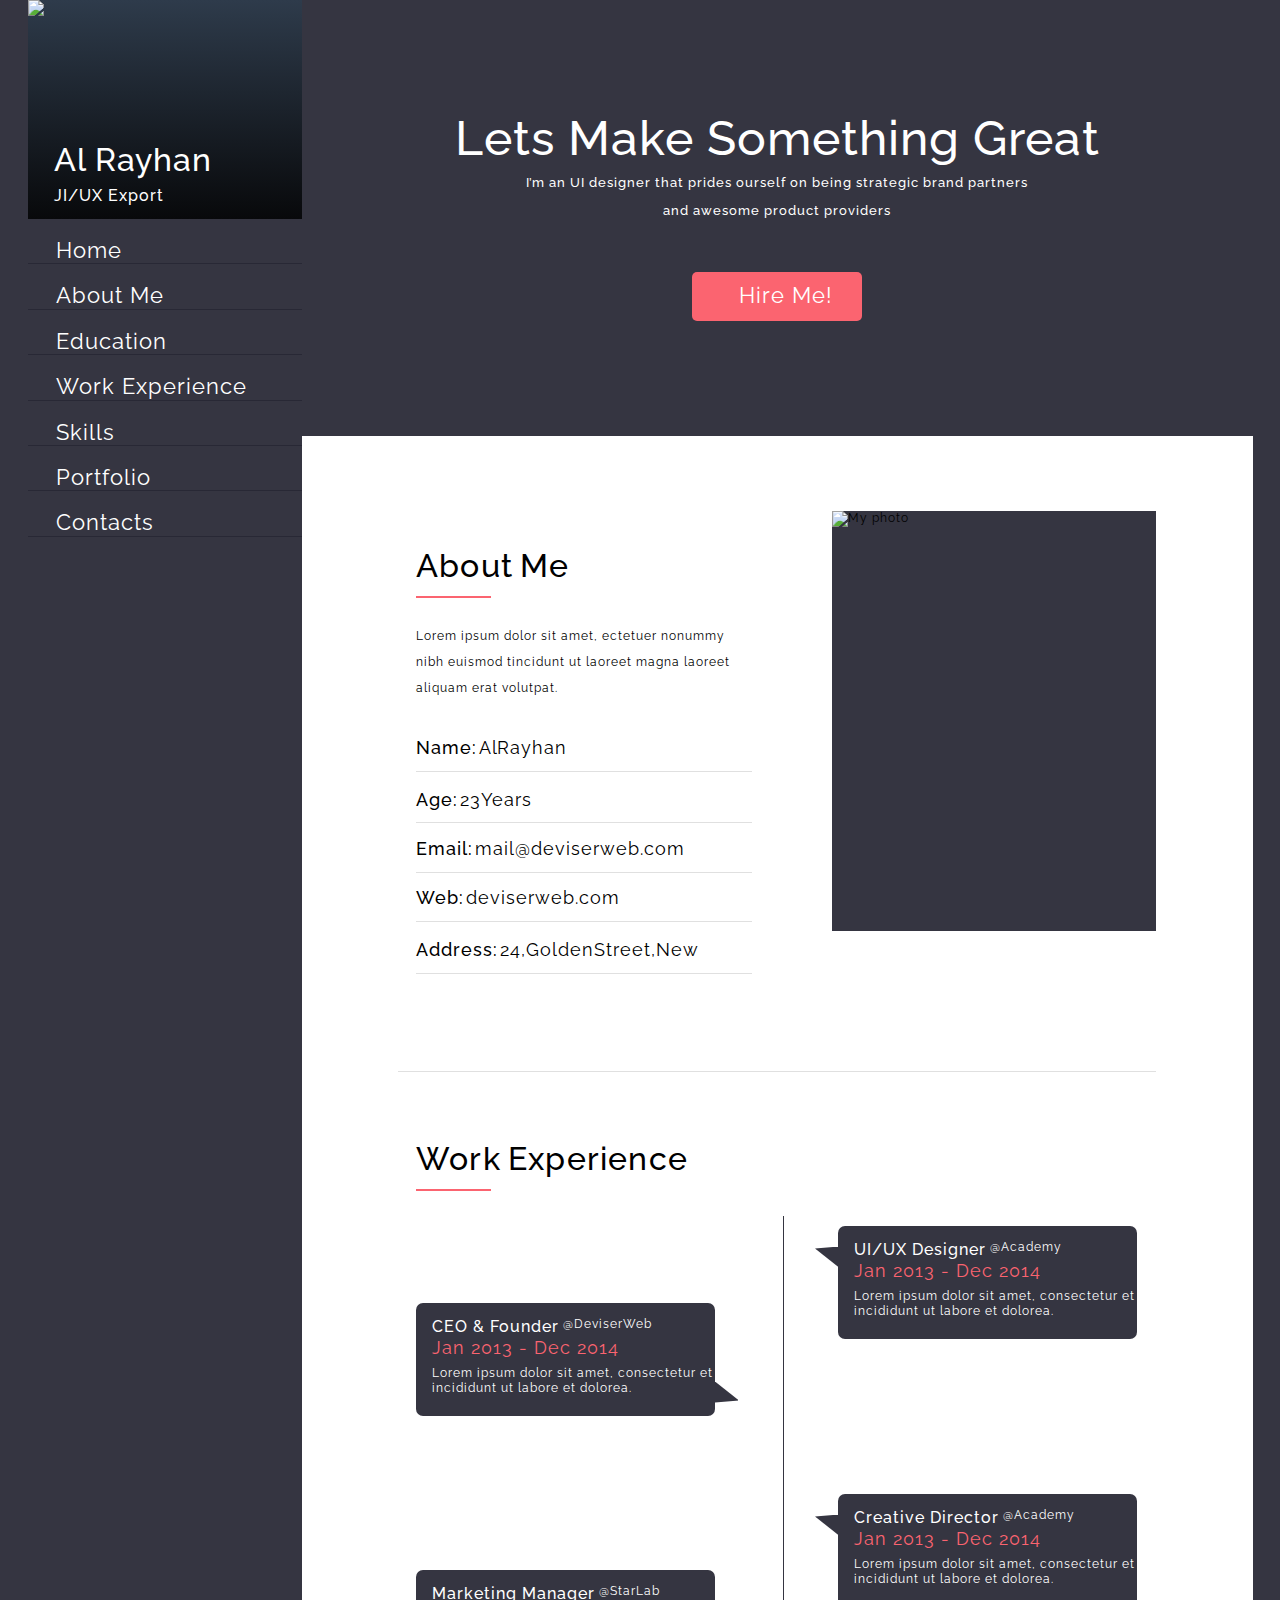
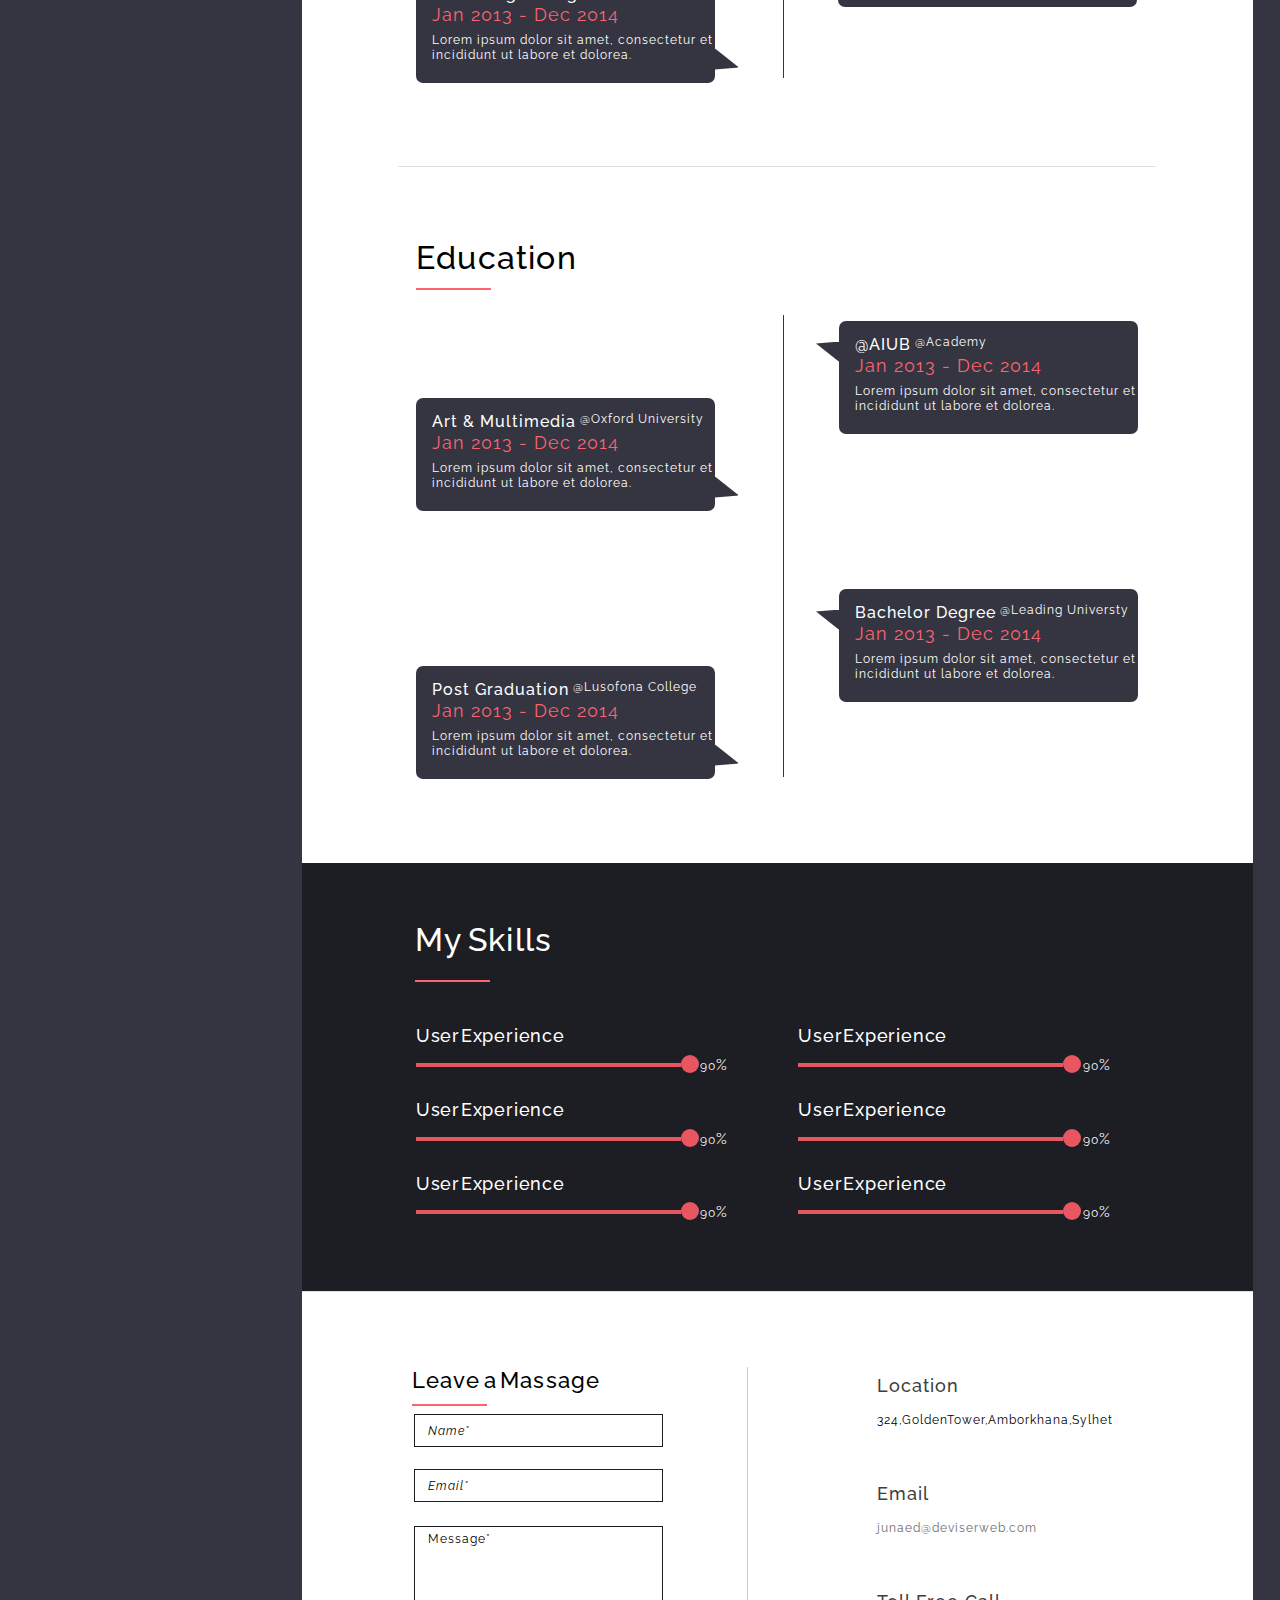
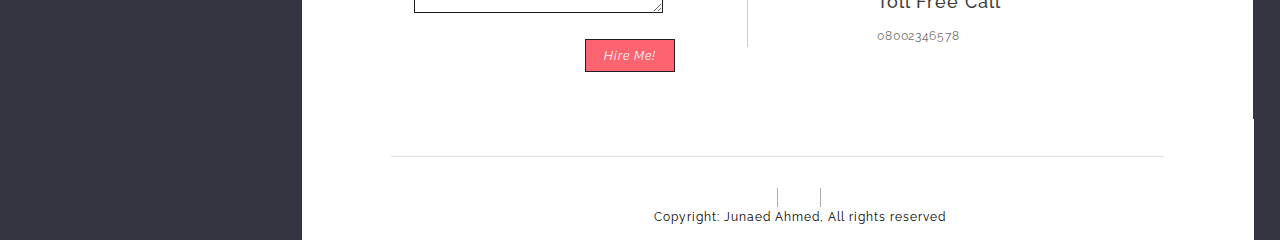
==== cvresume-web/index.html @ 5382ade7 "Beginning wors by django: been created the db on postgrest. The START WORK BACKEND" ====
<!DOCTYPE HTML>
<html xmlns="http://www.w3.org/1999/xhtml" lang='ru'>
<head>
	<meta charset="UTF-8">
	<meta name="viewport" content="width=device-width, initial-scale=1.0, max-scale=1.0, user-scalable=0" />
	<meta name="HandheldFriendly" content="true">


	<title>The name site</title>
<!--	<script src="https://ajax.googleapis.com/ajax/libs/jquery/3.6.0/jquery.min.js"></script>-->
	<script src="/site/cvresume-web/js/jquery-3.6.1.min.js"></script>

	<link href="https://fonts.googleapis.com/css2?family=Raleway:ital,wght@0,100;0,200;0,300;0,400;0,500;0,600;0,700;0,800;0,900;1,100;1,200;1,300;1,400;1,500;1,600;1,700;1,800;1,900&display=swap" rel="stylesheet">
	<link rel="stylesheet" href="/site/cvresume-web/css/nulstyle-dist.css" type='text/css'> <!-- Zero style -->
	<link rel="stylesheet" href="/site/cvresume-web/css/style-dist.css" type='text/css'> <!-- Common style -->
	<link rel="stylesheet" href="/site/cvresume-web/css/screen-style-dist.css" type='text/css'> <!-- media a screen's size style -->


   	<!--	«IE=EmulateIE8» -->
	<!--	 «IE» -->
	<link rel="stylesheet" href="/site/cvresume-web/css/ie-style.css" media="all" > <!--The browswr's IE style -->


	<meta http-equiv= "X-UA-Compatible" content="IE-edge">
	<!-- [if lte IE8] -->
<!-- 8% 0%, 0% 10%, 40% 50%, 0% 99%, 16% 100%, 46% 60%, 85% 100%, 100% 85%, 52% 47%, 100% 15%, 100% 0%, 50% 30	 -->

	
   <script src="/site/cvresume-web/js/functions.js"></script>
</head>
<body>
<div>
   <script>
  
   </script>
   
	<aside id="sidbar">
		<div>
			<img class="main_preview" src="/site/cvresume-web/img/foto.png">
			<div class=""></div>
			<h2>Al Rayhan</h2>
         <h4>JI/UX Export</h4>
		</div>
		<nav class="sidbar_mobile__noactive">
			<ul>
				<li class="nav"><a href="/site/cvresume-web/portfolio_group/index.html" >Home</a></li>
				<li class="nav"><a href="/site/cvresume-web/portfolio_group/index.html" >About Me</a></li>
				<li class="nav"><a href="/site/cvresume-web/portfolio_group/index.html" >Education</a></li>
				<li class="nav"><a href="/site/cvresume-web/portfolio_group/index.html" >Work Experience</a></li>
				<li class="nav"><a href="/site/cvresume-web/portfolio_group/index.html" >Skills</a></li>
				<li class="nav"><a href="/site/cvresume-web/portfolio_group/index.html" >Portfolio</a></li>
				<li class="nav"><a href="/site/cvresume-web/portfolio_group/index.html" >Contacts</a></li>
			</ul>
		</nav>
	</aside>
	<header>
		<h1>Lets Make Something Great</h1>
		<h2>I’m an UI designer that prides ourself on being strategic brand partners and awesome product providers</h2>
		<div><a href="/site/cvresume-web/portfolio_group/index.html">Hire Me!</a></div>
	</header>
	<div class = "main">
		<main>
			<section>
				<div>
					<h2>About Me</h2>
					<div>Lorem ipsum dolor sit amet, ectetuer nonummy nibh euismod tincidunt ut laoreet  magna  laoreet  aliquam erat volutpat.</div>
					<div>
						<ul>
							<li class="title"><h3>Name:</h3><span>Al Rayhan</span></li>
							<li class="title"><h3>Age:</h3><span>23</span><span>Years</span></li>
							<li class="title"><h3>Email:</h3><span>mail@deviserweb.com</span></li>
							<li class="title"><h3>Web:</h3><span>deviserweb.com</span></li>
							<li class="title"><h3>Address:</h3><span>24, Golden Street, New</span></li>
						</ul>
					</div>
				</div>
				<div>
					<img src="/site/cvresume-web/portfolio_group/index.html" alt="My photo" />
				</div>
			</section>
			<section>
				<h2>Work Experience</h2>
				<div>
					<ul>
						<li class="workNme">
							<h4>CEO & Founder</h4>
							<span>@DeviserWeb</span>
							<div class="workDate">Jan 2013 - Dec 2014</div>
							<div>Lorem ipsum dolor sit amet, consectetur et incididunt ut labore et dolorea.</div>
						</li>
					</ul>
					<ul>
						<li class="workNme">
							<h4>Marketing Manager</h4>
							<span>@StarLab</span>
							<div class="workDate">Jan 2013 - Dec 2014</div>
							<div>Lorem ipsum dolor sit amet, consectetur et incididunt ut labore et dolorea.</div>
						</li>
					</ul>
				</div>
				<div>
					<ul>
						<li class="workNme">
							<h4>UI/UX Designer</h4>
							<span>@Academy</span>
							<div class="workDate">Jan 2013 - Dec 2014</div>
							<div>Lorem ipsum dolor sit amet, consectetur et incididunt ut labore et dolorea.</div>
						</li>
					</ul>
					<ul>
						<li class="workNme">
							<h4>Creative Director</h4>
							<span>@Academy</span>
							<div class="workDate">Jan 2013 - Dec 2014</div>
							<div>Lorem ipsum dolor sit amet, consectetur et incididunt ut labore et dolorea.</div>
						</li>
					</ul>
				</div>

			</section>
			<section>
				<h2>Education</h2>
				<div>
					<ul>
						<li class="workNme">
							<h4>Art & Multimedia</h4>
							<span>@Oxford University</span>
							<div class="workDate">Jan 2013 - Dec 2014</div>
							<div>Lorem ipsum dolor sit amet, consectetur et incididunt ut labore et dolorea.</div>
						</li>
					</ul>
					<ul>
						<li class="workNme">
							<h4>Post Graduation</h4>
							<span>@Lusofona College</span>
							<div class="workDate">Jan 2013 - Dec 2014</div>
							<div>Lorem ipsum dolor sit amet, consectetur et incididunt ut labore et dolorea.</div>
						</li>
					</ul>
				</div>
				<div>
					<ul>
						<li class="workNme">
							<h4>@AIUB</h4>
							<span>@Academy</span>
							<div class="workDate">Jan 2013 - Dec 2014</div>
							<div>Lorem ipsum dolor sit amet, consectetur et incididunt ut labore et dolorea.</div>
						</li>
					</ul>
					<ul>
						<li class="workNme">
							<h4>Bachelor Degree</h4>
							<span>@Leading Universty</span>
							<div class="workDate">Jan 2013 - Dec 2014</div>
							<div>Lorem ipsum dolor sit amet, consectetur et incididunt ut labore et dolorea.</div>
						</li>
					</ul>
				</div>

			</section>

			<section>
				<h2>My Skills</h2>
				<div class="dataSkills">
					<ul>
						<li class="skill">
							<h3>User Experience</h3>
							<div>
								<div class="line">
									<div class="percent">90</div>
									<div class="liner"></div>
								</div>
							</div>
						</li>
						<li class="skill">
							<h3>User Experience</h3>
							<div>
								<div class="line">
									<div class="percent">90</div>
									<div class="liner"></div>
								</div>
							</div>
						</li>
						<li class="skill">
							<h3>User Experience</h3>
							<div>
								<div class="line">
									<div class="percent">90</div>
									<div class="liner"></div>
								</div>
							</div>
						</li>

					</ul>
				</div>
				<div class="dataSkills">
					<ul>
						<li class="skill">
							<h3>User Experience</h3>
							<div>
								<div class="line">
									<div class="percent">90</div>
									<div class="liner"></div>
								</div>
							</div>
						</li>
						<li class="skill">
							<h3>User Experience</h3>
							<div>
								<div class="line">
									<div class="percent">90</div>
									<div class="liner"></div>
								</div>
							</div>
						</li>
						<li class="skill">
							<h3>User Experience</h3>
							<div>
								<div class="line">
									<div class="percent">90</div>
									<div class="liner"></div>
								</div>
							</div>
						</li>

					</ul>
				</div>
			</section>
			<section>
				<div>
					<div class="contacts-group">
						<h2>Leave a Massage</h2>
						<form class='Leave-group'>
							<div>
								<input id='username' name='username' type='text'value='Name*' maxlenght='20' reguired='reduired' >
							</div>
							<div>
								<input id='user-email' name='user-email' type='email' placeholder='name-email@damain.com' value='Email*' maxlenght='20' reguired='reduired' placeholder='Please, inter the your @-email. It is compulsory field.'>
							</div>
							<div>
								<textarea id='userMessage' name='user-message' wrap='soft' rows='10' cols="45" reguired='reduired'>Message*</textarea>
							</div>
							<div>
								<input type='button'  name='button' value='Hire Me!'>
							</div>

						</form>
					</div>
					<div class="contacts-group">
						<div>
							<h3>Location</h3>
							<div id='Location'>324, Golden Tower, Amborkhana, Sylhet</div>
						</div>
						<div>
							<h3>Email</h3>
							<div id='email'><a href='email:junaed@deviserweb.com'>junaed@deviserweb.com</a></div>
						</div>
						<div>
							<h3>Toll Free Call</h3>
							<div id='Location'><a href='tel:0800 234 6578'>0800 234 6578</a></div>
						</div>

					</div>
				</div>
			</section>
		</main>
	</div>


	<footer>
		<div>
			<div>
				<a href='/#01'></a>
				<a href='/#01'></a>
				<a href='/#01'></a>
			</div>
			<p>Copyright: Junaed Ahmed, All rights reserved</p>
		</div>
	</footer>
</div>

</body>
</html>
---- site/cvresume-web/css/nulstyle-dist.css ----
@viewport{width: device-width;}
#body, footer {/* width: 1920px; *//* margin:0 auto; *//* max-width: 1170px; */display: flex;flex-direction: column; justify-content: center;/* align-items: center; */}

/* sbros stilei */
* { box-sizing: border-box;  -moz-box-sizing: border-box; border:0; margin:0; border:0; padding:0; letter-spacing:1px}
#body *{}
html, body, div, object, ifreine, h1, h2, h3, h4, h5, h6, p, blockquote, pre, a, addr, acronym, address, big, cite, code, del, dfn, em, img, ins, kbd, q, s, samp, small, strike, strong, sub, sup, tt, var, b, u, i, center, dl, dt, ol, ul, li, fieldset, form, ladel, legent, table, caption, tbody, tfoot, thead, tr,  th, td, article, aside, canvas, details, embed, figure, figcapcion, footer,  header, hgroup, menu, var, output, ruby, time, mark, audio, video, select, input, textarea{margin:0; padding:0; border:0px; vertical-align:baseline;-moz-sizing:content-box;  position: relative; vertical-align:top; font-family:'Raleway', sans-serif, 'Arial', 'sans-serif', 'Helvetica'; font-size: 12px;}



button, input[type='submit'], input[type='button'], input[type='reset'], a {cursor:pointer;}

div, article, aside, details, figcapcion, figure, header, hgroup, menu, nav, section, li{display:block; }
body{line-height:1.2; width:100%; position: static;}

table{border-collapse:collapse; border-spacing:0;}
ol{padding-left:0; list-style: decimal;}
ul{padding-left:0; list-style: square;}

blockquote,q {quotes:none;}
blockquote:before, blockquote:after, q:before, q:after{content: ''; content:none;}

ul li{list-style-type: none;}
*{zoom:1}


h1{font-size:48px; font-weight: 500;}
h2{font-size:32px;font-weight: 500;}
h3{font-size:18px;font-weight: 500;}
h4{font-size:16px;font-weight: 500;}
h5{font-size:14px;font-weight: 500;}

#contant li{padding: 0 10px 20px 20px;}

div.menu{display: none;}
---- site/cvresume-web/css/style-dist.css ----
/* The common body-style - start */

body{ background-color:#353541; padding:0; margin:0;}
body> div{    display: table;}
body > div {max-width: 1225px;width: inherit;margin: 0 auto;position: relative;padding-bottom: 121px;}
aside, header, .main {display: table-cell;}
/* The common body-style - End */
/* THe sidbar-style - start */
#sidbar{width: 274px;height:inherit;float: none;clear:both;}
#sidbar > div {background-color:  #2e3b4b;background: -webkit-gradient(linear, left top, left bottom, from(#2e3b4b), to(#08090b));background: linear-gradient(to bottom, #2e3b4b, #08090b);min-height:219px;position: relative; /* background: no-repeat umg='/img/foto.png';*/}
#sidbar > div > div{display: none; background-color:#09e712;width:18px;height:18px;left: 46px;top: 33px;
-webkit-clip-path:
polygon
(0px 1px, 1px 0px, 10.1px 8px, 17px 0px, 15px 1px, 19px 0px, 11px 9px, 18px 18px, 16px 18px, 10px 11px,2px 18px, 0px 18px, 9px 9px);clip-path: polygon(0px 1px, 1px 0px, 10.1px 8px, 17px 0px, 15px 1px, 19px 0px, 11px 9px, 18px 18px, 16px 18px, 10px 11px,2px 18px, 0px 18px, 9px 9px);}
#sidbar > div h4, #sidbar > div h2 {color:#fff;position:absolute;bottom: 14px;left: 26px;}
#sidbar > div h2{bottom: 40px;}
#sidbar nav li { padding: 18px 0 0 28px; min-height: 42px; border-bottom: #282835 1px solid; }
nav li a {font-size:22px;color:#fff;text-decoration: none;}
nav li a:hover{text-decoration: underline; color:#fb6470;}
/* THe sidbar-style - End */
/* THe header-style - start */
header, .main, footer{max-width: 952px;width:inherit;clear:both;padding:0;margin:0;float: right;}
header {padding-top: 110px;padding-bottom: 115px;}
header h1, header h2 {text-align: center;color: #fff;}
header h1{margin-bottom: 1px;}
header h2{font-size: 13px;display: block;margin: 0 auto;max-width: 502px;width: inherit;line-height: 28px;margin-bottom: 47px;}
header > div {display: block;margin: 0 auto;width: 170px;height: 49px;border-radius: 5px;background-color: #fb6470;}
header > div a {display:block;padding: 10px 0 0 47px;height:inherit;width:inherit;font-size:22px;text-decoration: none;
color: #fff;}
header > div a:hover{text-decoration:underline;}
/* THe header-style - End */
/*The main contant on the page - start */
.main{padding-top: 75px; background-color: #fff; text-align: center;}
main section, footer > div {max-width: 758px;width: 100%;margin: 0 auto;float: none;clear: both;display: block;height: 100%;text-align: left;}
main section:first-of-type{max-height: 550px;height:100%;display: inline-block;padding-bottom: 80px;border: 0; margin-bottom: 68.3px;}
.main main section {border-bottom: 1px #e0e0e0 solid;display: table;}
.main main section:nth-of-type(3){border-bottom: 0;border-bottom: initial;}
main section:first-child > div {/* width: 45%; */display: inline-block;float: left;/* clear: both; */}
main section:first-child > div:nth-child(1){padding: 36px 0px 0 18px;float: left;max-width: 354px;display: table-cell;}
main section:first-child > div:nth-child(2){/* display: inline-block; */float:right;width: 100%;/* height: 100%; *//* text-align: center; *//* padding-left: 41px; */background-color: #353541;max-width: 324px;max-height: 464px;/* display: inline-block; */height: 100%;display: table-cell;}
main section:first-child > div:nth-child(2) img {width: inherit; height: 420px;display: block;}
section h2 {display: block;float: none;clear: both;letter-spacing: 1.2px;margin-bottom: 36px;word-spacing: -2px;float: none; }
section h2:after {content: '';width: 75px;height: 2px;background-color: #fb6470;display:block;top:11px;position:relative;}
main section:first-child > div:nth-child(1) > div:nth-of-type(1){line-height: 26px;margin-bottom: 36px;}
main section:first-child > div:nth-child(1) > div:nth-of-type(2) ul li{border:0px;border-bottom:1px #e0e0e0 solid;padding-bottom: 12px;margin-bottom: 17px;}
main section:first-child > div:nth-child(1) > div:nth-of-type(2) ul li:nth-of-type(2){margin-bottom: 15px;}
main section:first-child > div:nth-child(1) > div:nth-of-type(2) ul li:nth-of-type(3) { margin-bottom: 14.7px; }
main section:first-child > div:nth-child(1) > div:nth-of-type(2) ul li > * {display:inline-block;}
main section:first-child > div:nth-child(1) > div:nth-of-type(2) ul li > h3{margin-right: 6px;}
main section:first-child > div:nth-child(1) > div:nth-of-type(2) ul li > span{font-size:18px;}
main section:first-child > div:nth-child(1) > div:last-of-type ul li > h3{margin-right: 2px;color: #000;font-weight: 500;}
main section:first-child > div:nth-child(1) > div:last-of-type ul li > span{word-spacing: -6px;}
/* Work Experience, Education - start*/
main section:nth-of-type(2), main section:nth-of-type(3), main section:nth-of-type(4){padding: 0px 0 0 18px;display: block;min-height: 627px;}
main section:nth-of-type(2){margin-bottom: 72px;}
main section:nth-of-type(3){margin-bottom: 0;margin-bottom: initial;min-height: 624px;}
main section:nth-of-type(2) > div, main section:nth-of-type(3) > div{position: relative;min-height: 462px;max-width: 368px;display: inline-block;width: 100%;float: left;}
main section:nth-of-type(2) > div:first-of-type, main section:nth-of-type(3) > div:first-of-type{border-right: 1px #353541 solid;}
main section:nth-of-type(2) > div ul, main section:nth-of-type(3) > div ul{position:relative; display:inline-block}
main section:nth-of-type(2) > div ul, main section:nth-of-type(3) > div ul{position: absolute;}
main section:nth-of-type(2) > div ul{top: 87px;left:0;}
main section:nth-of-type(3) > div ul:first-of-type{top: 83px;left:0;}
main section:nth-of-type(2) > div ul:nth-of-type(2), main section:nth-of-type(3) > div ul:nth-of-type(2){left:0; top:200px}
main section:nth-of-type(2) > div ul:nth-of-type(2){top: 354px;right:0;}
main section:nth-of-type(3) > div ul:nth-of-type(2){top: 351px;right:0;}
main section:nth-of-type(2) > div ul li, main section:nth-of-type(3) > div ul li{width: 100%;display: block;max-width: 299px;border-radius: 7px;background-color: #353541;color: #fff;padding: 14px 0px 13px 16px;position: relative;}
main section:nth-of-type(2) > div:nth-of-type(1) ul li:before, main section:nth-of-type(3) > div:nth-of-type(1) ul li:before {content:'';position: absolute;display:inline-block;width:23px;height:21px;background-color: #353541;left: 100%;bottom: 13.4px;-webkit-clip-path: polygon(0px 0px, 24px 19px, 24px 19px, 0px 21px);clip-path: polygon(0px 0px, 24px 19px, 24px 19px, 0px 21px);/* background: url(/img/circle.png) no-repeat; */}
main section:nth-of-type(2) > div:nth-of-type(1) ul li:after, main section:nth-of-type(3) > div:nth-of-type(1) ul li:after {content: '';position: absolute;display: inline-block;width: 32px;height: 32px;left: 112.1%;bottom: -4.6px;background: url(/img/circle.png) no-repeat;}
main section:nth-of-type(2) > div:nth-of-type(2) ul:first-of-type{top: 10px;left: 54px;}
main section:nth-of-type(3) > div:nth-of-type(2) ul:first-of-type{ top: 6px; left: 55px; }
main section:nth-of-type(2) > div:nth-of-type(2) ul:nth-of-type(2){top: 278px;left: 54px;}
main section:nth-of-type(3) > div:nth-of-type(2) ul:nth-of-type(2){top: 274px;left: 55px;}
main section:nth-of-type(2) > div:nth-of-type(2) ul li:before, main section:nth-of-type(3) > div:nth-of-type(2) ul li:before {content:'';position: absolute;display:inline-block;width:23px;height:21px;background-color: #353541;right: 100%;bottom: 71.4px;-webkit-clip-path: polygon(0px 2px, 24px 0px, 24px 21px, 0px 2px);clip-path: polygon(0px 2px, 24px 0px, 24px 21px, 0px 2px);/* background: url(/img/circle.png) no-repeat; */}
main section:nth-of-type(2) > div:nth-of-type(2) ul li:after, main section:nth-of-type(3) > div:nth-of-type(2) ul li:after {content: '';position: absolute;display: inline-block;width: 32px;height: 32px;left: -22.4%;bottom: 77.4px;background: url(/img/circle.png) no-repeat;}
main section:nth-of-type(2) > div > ul > li > h4, main section:nth-of-type(3) > div > ul > li > h4{display:inline-block;}
main section:nth-of-type(2) > div > ul > li > div, main section:nth-of-type(3) > div > ul > li > div{padding-top: 0px;padding-bottom: 8px;}
main section:nth-of-type(2) > div > ul > li > div:first-of-type, main section:nth-of-type(3) > div > ul > li > div:first-of-type{ color:#fb6470; font-size: 18px; }
main section:nth-of-type(2) > div > ul > li > div:nth-of-type(2). main section:nth-of-type(3) > div > ul > li > div:nth-of-type(2){ padding-top: 3px; line-height: 19px; }
/* Work Experience, Education - end*/
/* My Skils - start*/
main section:nth-of-type(4){min-height: 429px;background-color: #1d1d24;width: 100%;max-width: none;max-width: initial;padding-top: 58px;display: table;}
main section:nth-of-type(4) * {color: #fff; }
main section:nth-of-type(4) h2{float:right;clear:both;width: 100%;max-width: 838px;}
main section:nth-of-type(4) h2:after{top: 21px;}
main section:nth-of-type(4) > .dataSkills, main section:last-of-type > div >div{display: inline-block;width: 100%;max-width: 277px;float: left;margin-left: 10%;}
main section:nth-of-type(4) > .dataSkills + .dataSkills{float: right;max-width: 364px;margin: 0 10% 0 0;}
main section:nth-of-type(4) > .dataSkills >ul > li{position:relative;padding: 28px 0 0 3px;margin-bottom: 4px;}
main section:nth-of-type(4) > .dataSkills >ul > li > h3{word-spacing:-5px;letter-spacing: 0.8px;margin-bottom: 16px;}
main section:nth-of-type(4) > .dataSkills >ul > li .line {position:relative;min-width:80px;width:100%;max-width: 265px;background-color:#bcbcbe;height: 4px;}
.line > div:first-of-type{position:absolute;left: 107.4%;bottom: -7px;}
.line > div:first-of-type::after{content:'%';font-size: 15px;}
.line > div:nth-of-type(2){background-color:#e85662; height:4px; min-width:0; max-width:265px;}
.line > div:nth-of-type(2)::after{content:'';display:block;position: absolute;background-color:#e85662;width: 18px;height: 18px;border-radius: 30px;bottom: -6px;left: 100%;}
/* My Skils - end*/
/* Leave a Massage - start */
main section:last-of-type{min-height: 427px;background: #fff;width: 100%;max-width: none;max-width: initial;padding-top: 58px;border-bottom: 0;}
main section:last-of-type > div {width:100%;max-width:750px;margin:0 auto;padding: 17px 0 0 1%;display: table;}
main section:last-of-type > div > div{margin: 0;padding: 0;padding: initial;float: none;float: initial;clear: none;clear: initial;}
main section:last-of-type > div > div:last-of-type{float:right;width:100%;max-width: 405px;padding: 8px 0px;height: 280px;border-left: 1px #cccccc solid;}
main section:last-of-type > div h2{font-size:22px;word-spacing:-4px;margin-bottom: 18px;}
.Leave-group > div {float:left;min-width:170px;width:100%;max-width: 263px;height: 100%;min-height: 36px;padding: 1px 0 0 2px;margin-bottom: 21px;}
.Leave-group > div:nth-of-type(3){min-height: 95px;margin-bottom: 18px;}
.Leave-group > div:nth-of-type(3) > textarea{height: 87px;max-width: 249px;}
.Leave-group > div > input {width: inherit;height: 32.4px; padding-left: 13px;max-width: 249px; font-style:italic;}
.Leave-group > div > input, .Leave-group > div:nth-of-type(3) > textarea{border: 1px #1d1d24 solid;}
.Leave-group > div:nth-of-type(3) > textarea {padding: 5px 0 0 13px;}
.Leave-group > div:first-of-type {margin-bottom: 19px;}
.Leave-group > div:first-of-type > input {height: 33px;}
.Leave-group > div:last-of-type{ position: relative; height: 35px; margin-bottom: 0; margin-bottom: initial; }
.Leave-group > div:last-of-type input{ text-align: center; width: 90px; float: right; background-color: #fb6470;
padding:0; color: #fff;}
main section:last-of-type > div > div:last-of-type > div{float: right;width: 100%;max-width: 355px;margin-bottom: 56px;}
main section:last-of-type > div > div:last-of-type > div:first-of-type{background: left url("/img/location.svg") no-repeat, url("/img/location.png") no-repeat;background-size: 32px 32px;background-position: 4px;}
main section:last-of-type > div > div:last-of-type > div:nth-of-type(2){background: left url("/img/email.svg") no-repeat, url("/img/email.png") no-repeat;background-size: 32px 32px;background-position: 4px;}
main section:last-of-type > div > div:last-of-type > div:nth-of-type(3){background: left url("/img/phone.svg") no-repeat, url("/img/phone.png") no-repeat;background-size: 32px 32px;background-position: 4px;}
main section:last-of-type > div > div:last-of-type > div > h3{display:block;float:right;width:100%;max-width: 275px;clear: both;margin-bottom: 16px;color: #3e3e3e;opacity: 1;z-index: 10;}
main section:last-of-type > div > div:last-of-type > div > div{clear:both; float:right; width:100%; max-width:275px; word-spacing:-5px}
main section:last-of-type > div > div:last-of-type > div > div a{color:#6f6f6f; text-decoration:none;}
/* Leave a Massage - end */
/*The main contant on the page - end */
/*The footer contant on the page - start */
footer{display:block;padding-top: 37px;background-color: #fff;position: absolute;bottom: 0;}
footer > div {border-top: 1px #e0e0e0 solid;max-width: 773px;padding-top: 25px;}
footer > div > div{margin: 0 auto;width: 130px;height: 28px;padding: 6px 0 0 33px;}
footer > div > div a {display:inline-block;width: 32px;height:19px;background: left url('/img/twiter.svg') no-repeat, url('/img/twiter.png') no-repeat;background-size: 19px 14px;border-right: 1px #acacac solid;}
footer > div > div a:nth-child(2) {display:inline-block;width: 39px;height:19px;background: center url('/img/skape.svg') no-repeat, url('/img/skape.png') no-repeat;background-size: 19px 14px;background-position-x: 7px;}
footer > div > div a:nth-child(3) {display:inline-block;width: 39px;height:19px;background: center url('/img/world.svg') no-repeat, url('/img/world.png') no-repeat;background-size: 19px 14px;background-position-x: 7px; border-right:0}
footer > div > p {max-width: 360px;display: inline-block;/* margin: 0 auto; */height: 30px;left: 34%;right: auto;font-size: 12px;/* word-spacing: -7px; */}
/*The footer contant on the page - end */
/*# sourceMappingURL=style-dist.css.map */
---- site/cvresume-web/css/screen-style-dist.css ----
/* media a screen's size style */
@media screen and (max-width:1245px){
	/* footer{position:initial;} */
	footer > div > p {left:25%;}


}
@media screen and (max-width:1152px){
	body > div{ padding-bottom: 0; padding-bottom: initial;}

	main section:first-of-type{max-height:inherit;}
	main section:first-of-type > div:nth-child(1), main section:first-of-type > div:nth-child(2),
		main section:nth-of-type(2) > div:first-of-type, main section:nth-of-type(2) > div:nth-of-type(2)
		{display: block;float:none;clear:both;margin: 0 auto;height: intial;margin-left: 0;margin-right: 0;}
	main section:first-of-type > div:nth-child(1) {display: inherit;/* left: 0; */}


	.main main section{ display:inline-block; float:none; clear:both; margin: 0 auto 10px auto; height: intial;
	min-width:310px;}
	main section:nth-of-type(2) > div, main section:nth-of-type(2) > h2, main section:last-of-type > div > div:last-of-type { /*margin:0 auto; */ right: auto; float:none; clear:both; }
	main section > h2, main section:nth-of-type(4) h2 { width: 300px; max-width: none; max-width: initial; display: block; margin: 0 auto; float: none; clear: both;}
	main section:last-of-type > div > div:last-of-type{/* display:block; */}

	main section > div {margin: 0 auto 20px auto;left: 0; margin-left: 0;right: 0;display: block; }

	main section:last-of-type > div { display: block; float: none; clear: both; left: auto; left: initial; width:auto; }
	main section:last-of-type > div > div, main section:nth-of-type(3) > div:first-of-type, main section:nth-of-type(3) > div{display: block;margin: 0 auto;float: none;clear: both; margin-bottom:10px;}
	main section:last-of-type > div > div:first-of-type{margin-bottom:10px;height: 313px;}

	main section:nth-of-type(2) > div:nth-of-type(2) ul li:before, main section:nth-of-type(3) > div:nth-of-type(2) ul li:before {content:'';position: absolute;display:inline-block;width:23px;height:21px;background-color: #353541;left: 100%;bottom: 13.4px;clip-path: polygon(0px 0px, 24px 19px, 24px 19px, 0px 21px);/* background: url(/img/circle.png) no-repeat; */}
	main section:nth-of-type(2) > div:nth-of-type(2) ul li:after, main section:nth-of-type(3) > div:nth-of-type(2) ul li:after {content: '';position: absolute;display: inline-block;width: 32px;height: 32px;left: 112.1%;bottom: -4.6px;background: url(/img/circle.png) no-repeat;}

	main section:nth-of-type(2) > div:nth-of-type(2), main section:nth-of-type(3) > div:nth-of-type(2){border-right:1px #353541 solid;}
	main section:nth-of-type(2) > div:nth-of-type(1), main section:nth-of-type(2) > div:nth-of-type(2), main section:nth-of-type(3) > div{left:auto; margin: 0 auto 10px auto;}

	main section:nth-of-type(2) > div:nth-of-type(2) ul:first-of-type, main section:nth-of-type(2) > div:nth-of-type(2) ul:nth-of-type(2), main section:nth-of-type(3) > div:nth-of-type(2) ul:first-of-type, main section:nth-of-type(3) > div:nth-of-type(2) ul:nth-of-type(2){left:0;}

	main section:nth-of-type(3) > div:first-of-type, main section:nth-of-type(3) > div {display:block;}

	main section:first-child > div:nth-child(1), main section:first-child > div:nth-child(2), main section:nth-of-type(4) > .dataSkills, main section:nth-of-type(4) > .dataSkills + .dataSkills{float: none; margin: 0 auto 10px auto; clear: both; display: block; }
	main section:nth-of-type(4) > .dataSkills{ max-width: 364px;}

	footer{ position: static; position: initial;}

	/* This's  'portfolio' page - start */
		.portfolio_menu div.grid-4.portfolio_tabName__activity::after{ right: 0;}

	/* This's  'portfolio' page - and */


}
@media screen and (max-width: 1024px){
	.portfolio .portfolio_content__activity ul{
      justify-content: center;
   }

}
@media screen and (max-width: 835px){
	.main_preview{display: none;}
   #sidbar{ float: none; display: block; width: inherit; }
	#sidbar div.menu{ display: inline-block; z-index: 10; background: none; position: absolute;
	height: 35px; width: 35px; top: 0; left:0; padding: 0;}  /*  this's class of js  */
	#sidbar > div { text-align: center; min-height: 0; min-height: initial; padding: 20px 0; }
	#sidbar > div div{display: inline-block; position: absolute; left: 5px; top: 5px; z-index: 5; }
	#sidbar > div div.sidbar_mobile__chengeColor{background-color: #fb6470;}
   #sidbar .sidbar_mobile__noactive ul,
   #sidbar .sidbar_mobile__noactive ul li{ display: none; }

   #sidbar > div h2, #sidbar > div h4{ z-index: 3px; display: block; left: auto; left: initial; position: static; position: initial;}

   header{ display: block; padding: 10px; }
	header h1{ font-size: 28px; }

   footer > div > * { text-align: center; }
   footer > div > p{ max-width: 320px; left: auto; left: initial; display: inline; }


   /* This's  'portfolio' page - start */

   .portfolio .portfolio_title,
   .portfolio .portfolio_main,
   .portfolio .portfolio_content__activity,
    .portfolio  .portfolio_contacts.contacts{
		padding-left: 0px;
		width: calc(100% - 1px);

	}
	.portfolio .portfolio_title,
	.portfolio_main .portfolio_menu{
		padding-left: 5px;
	}
   .portfolio_main .portfolio_menu{
      display: flex;
		flex-wrap: wrap;
		justify-content: space-between;
		column-gap: 0.54em;

   }

	.portfolio .portfolio_content {
	  width: 100%;
	}

   .portfolio .portfolio_content__activity{
       margin: 0;
   }

	.portfolio  div.grid-1.portfolio_tabName__activity::after{
		left: 0;
	}


   .portfolio_content .portfolio_contacts.contacts{
      flex-wrap: wrap;
      justify-content: center
   }
		/* This's  'portfolio' page - and */
}
/* This's  'portfolio' page - start */
/* This's  'portfolio' page - and */
@media screen and (max-width: 400px) {
	body > div{margin-right: 0;}
	header{padding-left: 0; padding-right: 0;}

	.main main section{padding-left:0;}
	main section:nth-of-type(2) > div:nth-of-type(1) ul li:after,
	main section:nth-of-type(3) > div:nth-of-type(1) ul li:after,
	main section:nth-of-type(2) > div:nth-of-type(2) ul li:after,
	main section:nth-of-type(3) > div:nth-of-type(2) ul li:after,
	main section:nth-of-type(2) > div:nth-of-type(2) ul li:before,
	main section:nth-of-type(3) > div:nth-of-type(2) ul li:before,
	main section:nth-of-type(2) > div:nth-of-type(1) ul li:before,
	main section:nth-of-type(3) > div:nth-of-type(1) ul li:before{ display: none; }

	main section:nth-of-type(2) > div ul, main section:nth-of-type(3) > div ul,
	main section:nth-of-type(2) > div ul li, main section:nth-of-type(3) > div ul li{
		max-width: 285px;	}


	main section:nth-of-type(2) > div:nth-of-type(1) ul li:after div,
	main section:nth-of-type(3) > div:nth-of-type(1) ul li:after div,
	main section:nth-of-type(2) > div:nth-of-type(2) ul li:after div,
	main section:nth-of-type(3) > div:nth-of-type(2) ul li:after div,
	main section:nth-of-type(2) > div:nth-of-type(2) ul li:before div,
	main section:nth-of-type(3) > div:nth-of-type(2) ul li:before div,
	main section:nth-of-type(2) > div:nth-of-type(1) ul li:before div,
	main section:nth-of-type(3) > div:nth-of-type(1) ul li:before div{max-width: 318px;}
}
---- site/cvresume-web/css/ie-style.css ----
@media screen\0 { main section:nth-of-type(4) > .dataSkills + .dataSkills {max-width:321px; margin:0 3% 0 0;} }
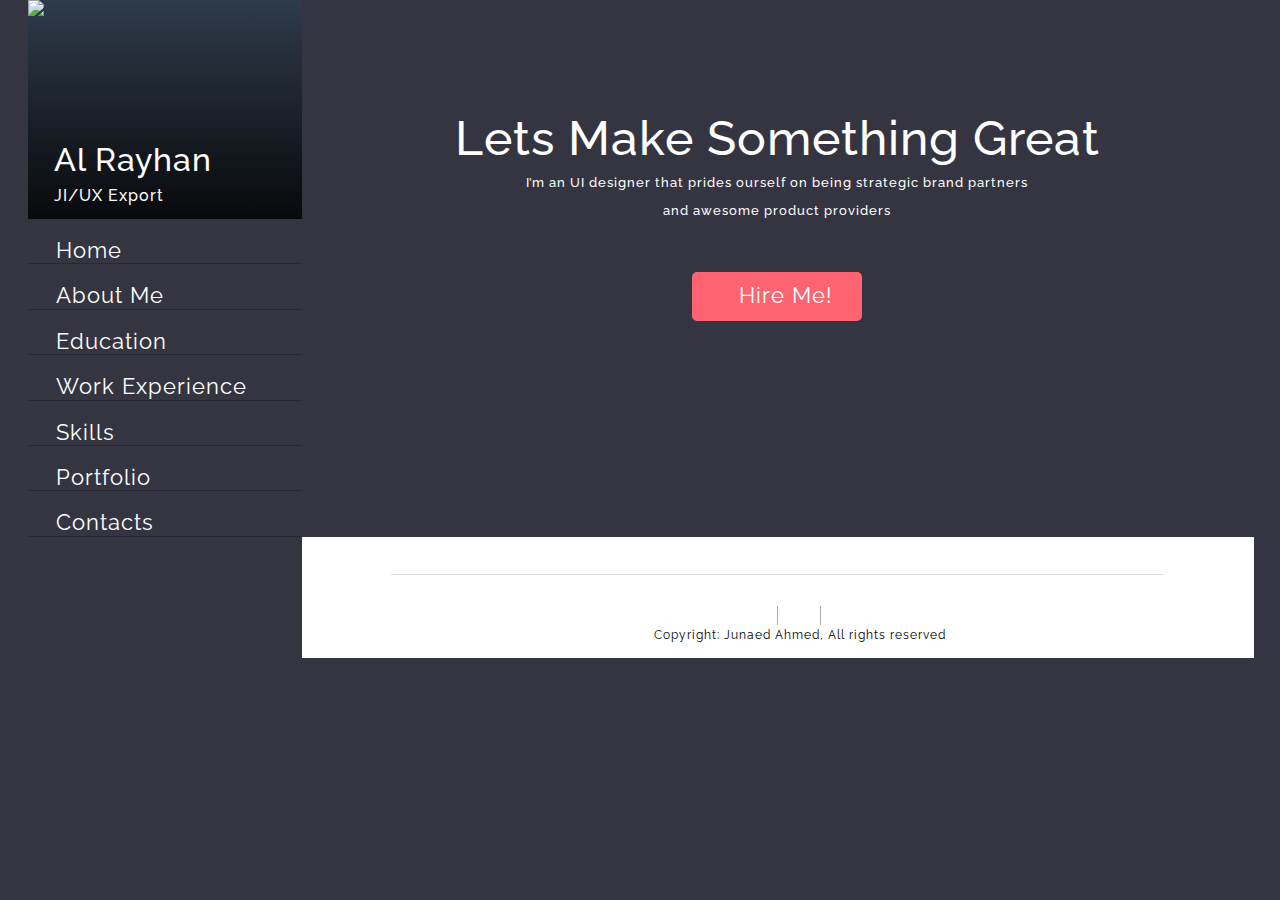
==== commit abee6f2d: "in the editor i'm find't modules for work when  i began the working/  I reinstalled the modules all" ====
--- a/cvresume-web/index.html
+++ b/cvresume-web/index.html
@@ -33,7 +33,7 @@
    <script>
   
    </script>
-   
+   <!--- SIDEBAR beginning-->
 	<aside id="sidbar">
 		<div>
 			<img class="main_preview" src="/site/cvresume-web/img/foto.png">
@@ -53,219 +53,17 @@
 			</ul>
 		</nav>
 	</aside>
+   <!--- SIDEBAR completed-->
+   
+   <!-- HEAD beginning -->
 	<header>
 		<h1>Lets Make Something Great</h1>
 		<h2>I’m an UI designer that prides ourself on being strategic brand partners and awesome product providers</h2>
 		<div><a href="/site/cvresume-web/portfolio_group/index.html">Hire Me!</a></div>
 	</header>
-	<div class = "main">
-		<main>
-			<section>
-				<div>
-					<h2>About Me</h2>
-					<div>Lorem ipsum dolor sit amet, ectetuer nonummy nibh euismod tincidunt ut laoreet  magna  laoreet  aliquam erat volutpat.</div>
-					<div>
-						<ul>
-							<li class="title"><h3>Name:</h3><span>Al Rayhan</span></li>
-							<li class="title"><h3>Age:</h3><span>23</span><span>Years</span></li>
-							<li class="title"><h3>Email:</h3><span>mail@deviserweb.com</span></li>
-							<li class="title"><h3>Web:</h3><span>deviserweb.com</span></li>
-							<li class="title"><h3>Address:</h3><span>24, Golden Street, New</span></li>
-						</ul>
-					</div>
-				</div>
-				<div>
-					<img src="/site/cvresume-web/portfolio_group/index.html" alt="My photo" />
-				</div>
-			</section>
-			<section>
-				<h2>Work Experience</h2>
-				<div>
-					<ul>
-						<li class="workNme">
-							<h4>CEO & Founder</h4>
-							<span>@DeviserWeb</span>
-							<div class="workDate">Jan 2013 - Dec 2014</div>
-							<div>Lorem ipsum dolor sit amet, consectetur et incididunt ut labore et dolorea.</div>
-						</li>
-					</ul>
-					<ul>
-						<li class="workNme">
-							<h4>Marketing Manager</h4>
-							<span>@StarLab</span>
-							<div class="workDate">Jan 2013 - Dec 2014</div>
-							<div>Lorem ipsum dolor sit amet, consectetur et incididunt ut labore et dolorea.</div>
-						</li>
-					</ul>
-				</div>
-				<div>
-					<ul>
-						<li class="workNme">
-							<h4>UI/UX Designer</h4>
-							<span>@Academy</span>
-							<div class="workDate">Jan 2013 - Dec 2014</div>
-							<div>Lorem ipsum dolor sit amet, consectetur et incididunt ut labore et dolorea.</div>
-						</li>
-					</ul>
-					<ul>
-						<li class="workNme">
-							<h4>Creative Director</h4>
-							<span>@Academy</span>
-							<div class="workDate">Jan 2013 - Dec 2014</div>
-							<div>Lorem ipsum dolor sit amet, consectetur et incididunt ut labore et dolorea.</div>
-						</li>
-					</ul>
-				</div>
-
-			</section>
-			<section>
-				<h2>Education</h2>
-				<div>
-					<ul>
-						<li class="workNme">
-							<h4>Art & Multimedia</h4>
-							<span>@Oxford University</span>
-							<div class="workDate">Jan 2013 - Dec 2014</div>
-							<div>Lorem ipsum dolor sit amet, consectetur et incididunt ut labore et dolorea.</div>
-						</li>
-					</ul>
-					<ul>
-						<li class="workNme">
-							<h4>Post Graduation</h4>
-							<span>@Lusofona College</span>
-							<div class="workDate">Jan 2013 - Dec 2014</div>
-							<div>Lorem ipsum dolor sit amet, consectetur et incididunt ut labore et dolorea.</div>
-						</li>
-					</ul>
-				</div>
-				<div>
-					<ul>
-						<li class="workNme">
-							<h4>@AIUB</h4>
-							<span>@Academy</span>
-							<div class="workDate">Jan 2013 - Dec 2014</div>
-							<div>Lorem ipsum dolor sit amet, consectetur et incididunt ut labore et dolorea.</div>
-						</li>
-					</ul>
-					<ul>
-						<li class="workNme">
-							<h4>Bachelor Degree</h4>
-							<span>@Leading Universty</span>
-							<div class="workDate">Jan 2013 - Dec 2014</div>
-							<div>Lorem ipsum dolor sit amet, consectetur et incididunt ut labore et dolorea.</div>
-						</li>
-					</ul>
-				</div>
-
-			</section>
-
-			<section>
-				<h2>My Skills</h2>
-				<div class="dataSkills">
-					<ul>
-						<li class="skill">
-							<h3>User Experience</h3>
-							<div>
-								<div class="line">
-									<div class="percent">90</div>
-									<div class="liner"></div>
-								</div>
-							</div>
-						</li>
-						<li class="skill">
-							<h3>User Experience</h3>
-							<div>
-								<div class="line">
-									<div class="percent">90</div>
-									<div class="liner"></div>
-								</div>
-							</div>
-						</li>
-						<li class="skill">
-							<h3>User Experience</h3>
-							<div>
-								<div class="line">
-									<div class="percent">90</div>
-									<div class="liner"></div>
-								</div>
-							</div>
-						</li>
-
-					</ul>
-				</div>
-				<div class="dataSkills">
-					<ul>
-						<li class="skill">
-							<h3>User Experience</h3>
-							<div>
-								<div class="line">
-									<div class="percent">90</div>
-									<div class="liner"></div>
-								</div>
-							</div>
-						</li>
-						<li class="skill">
-							<h3>User Experience</h3>
-							<div>
-								<div class="line">
-									<div class="percent">90</div>
-									<div class="liner"></div>
-								</div>
-							</div>
-						</li>
-						<li class="skill">
-							<h3>User Experience</h3>
-							<div>
-								<div class="line">
-									<div class="percent">90</div>
-									<div class="liner"></div>
-								</div>
-							</div>
-						</li>
-
-					</ul>
-				</div>
-			</section>
-			<section>
-				<div>
-					<div class="contacts-group">
-						<h2>Leave a Massage</h2>
-						<form class='Leave-group'>
-							<div>
-								<input id='username' name='username' type='text'value='Name*' maxlenght='20' reguired='reduired' >
-							</div>
-							<div>
-								<input id='user-email' name='user-email' type='email' placeholder='name-email@damain.com' value='Email*' maxlenght='20' reguired='reduired' placeholder='Please, inter the your @-email. It is compulsory field.'>
-							</div>
-							<div>
-								<textarea id='userMessage' name='user-message' wrap='soft' rows='10' cols="45" reguired='reduired'>Message*</textarea>
-							</div>
-							<div>
-								<input type='button'  name='button' value='Hire Me!'>
-							</div>
-
-						</form>
-					</div>
-					<div class="contacts-group">
-						<div>
-							<h3>Location</h3>
-							<div id='Location'>324, Golden Tower, Amborkhana, Sylhet</div>
-						</div>
-						<div>
-							<h3>Email</h3>
-							<div id='email'><a href='email:junaed@deviserweb.com'>junaed@deviserweb.com</a></div>
-						</div>
-						<div>
-							<h3>Toll Free Call</h3>
-							<div id='Location'><a href='tel:0800 234 6578'>0800 234 6578</a></div>
-						</div>
-
-					</div>
-				</div>
-			</section>
-		</main>
-	</div>
-
+   <!-- HEAD completed-->
+   
+	 
 
 	<footer>
 		<div>
